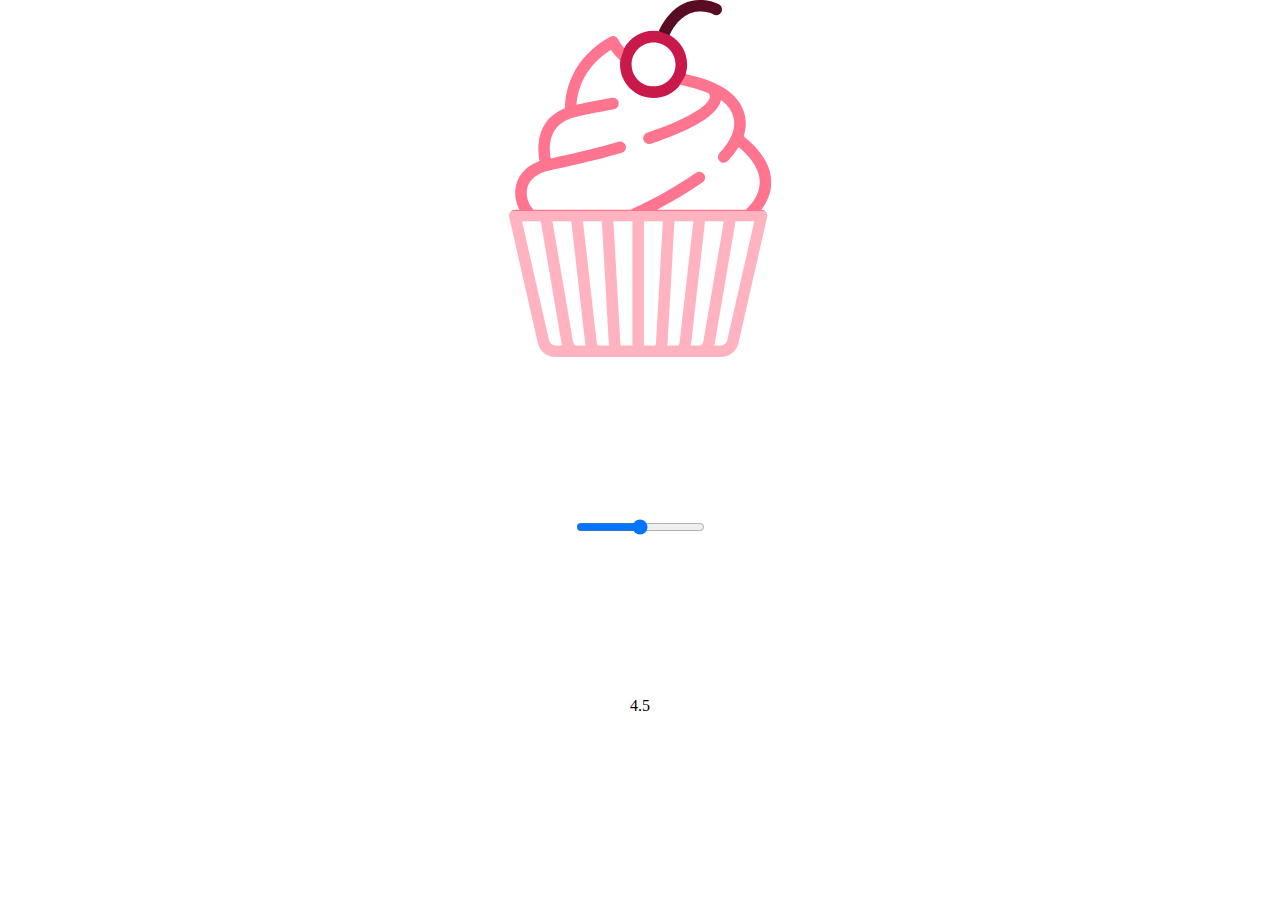
==== components.html @ 903bf8b4 "Set up project and began work on components" ====
<!DOCTYPE html>
<html lang="en">
<head>
    <meta charset="UTF-8">
    <meta http-equiv="X-UA-Compatible" content="IE=edge">
    <meta name="viewport" content="width=device-width, initial-scale=1.0">
    <title>Components</title>
    <link rel="stylesheet" href="styles.css">
</head>
<body class="components">
    <img src="assets/cupcake.svg" alt="a colorful cupcake">
    <input id="slider" type="range" min="3" max="6" step="0.5">
    <output for="slider"></output>

    <script src="functionality.js"></script>
</body>
</html>
---- styles.css ----
/* Reset */
*,
*::before,
*::after {
    box-sizing: border-box;
}

body,
h1,
p,
ul,
li {
    margin: 0;
    padding: 0;
}

img {
    display: block;
    max-width: 100%;
}

/* Components */

.components {
    display: flex;
    flex-direction: column;
    gap: 10em;
    align-items: center;
}
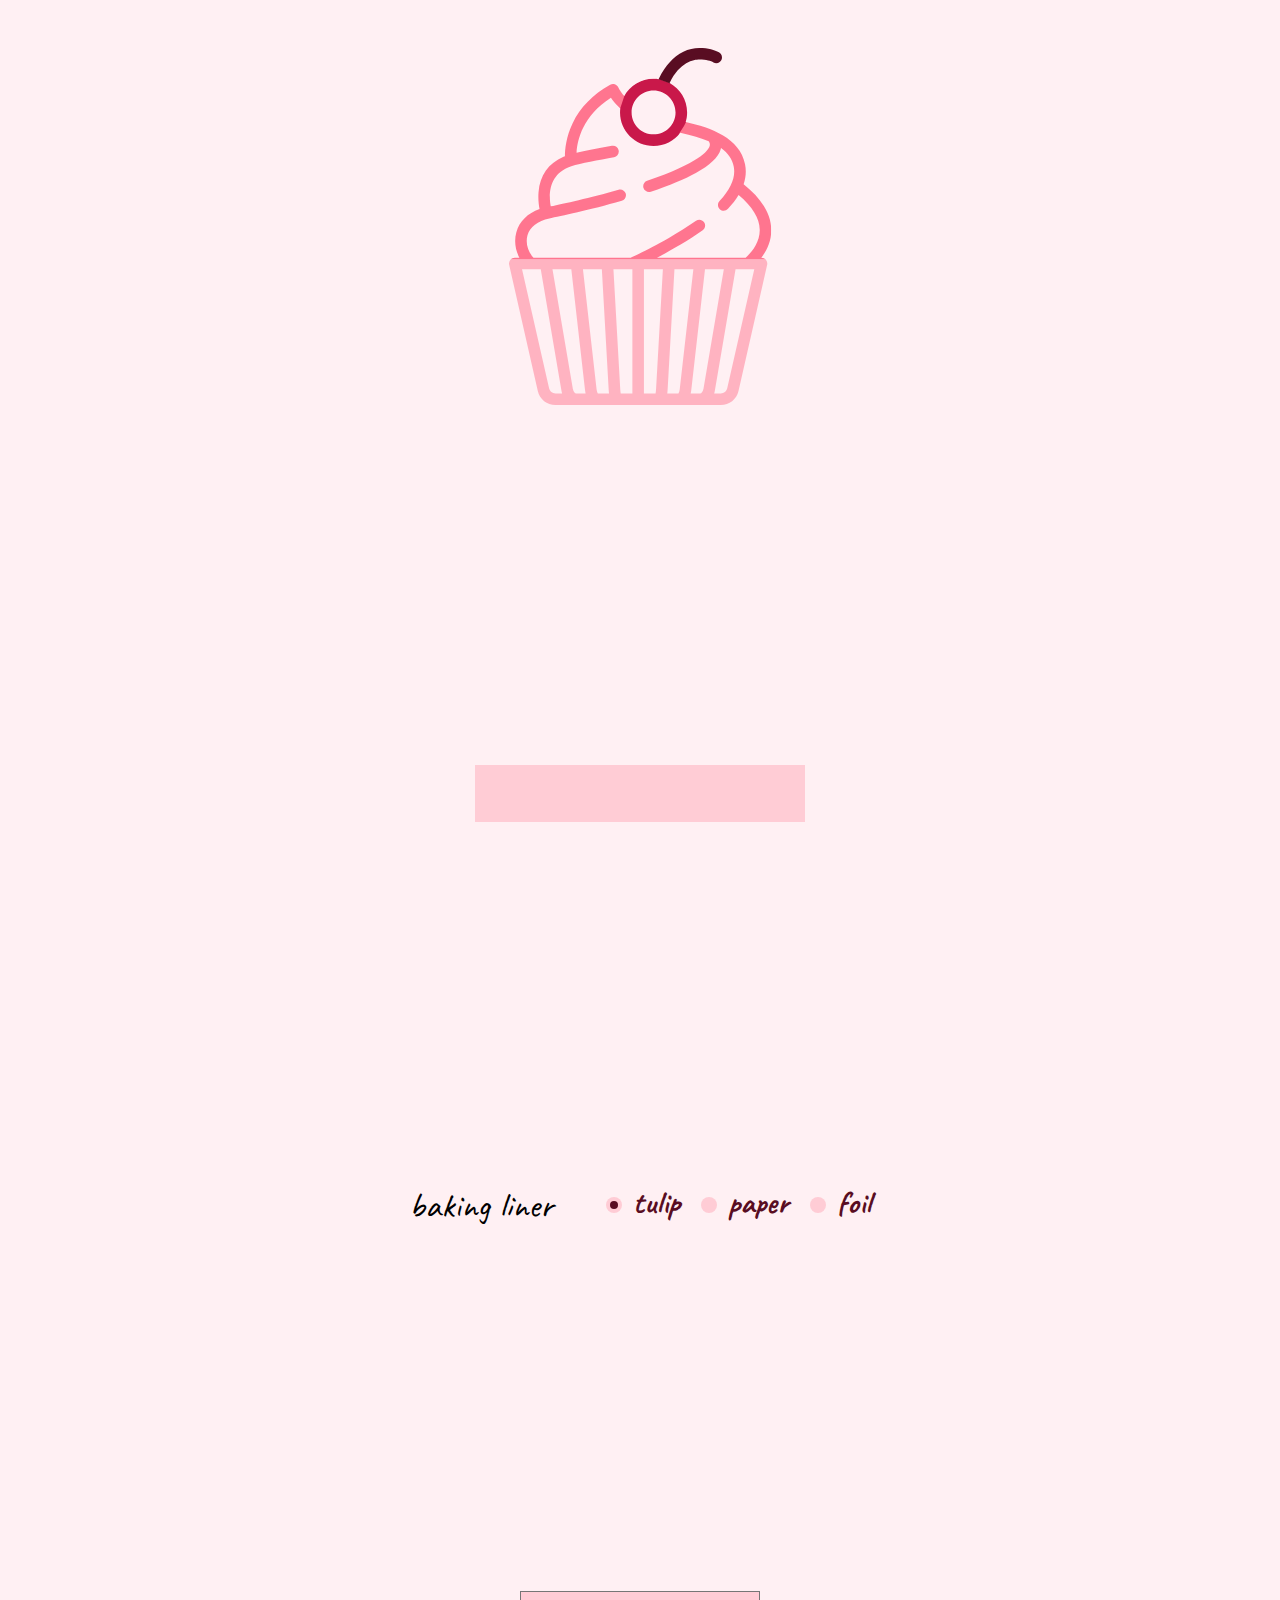
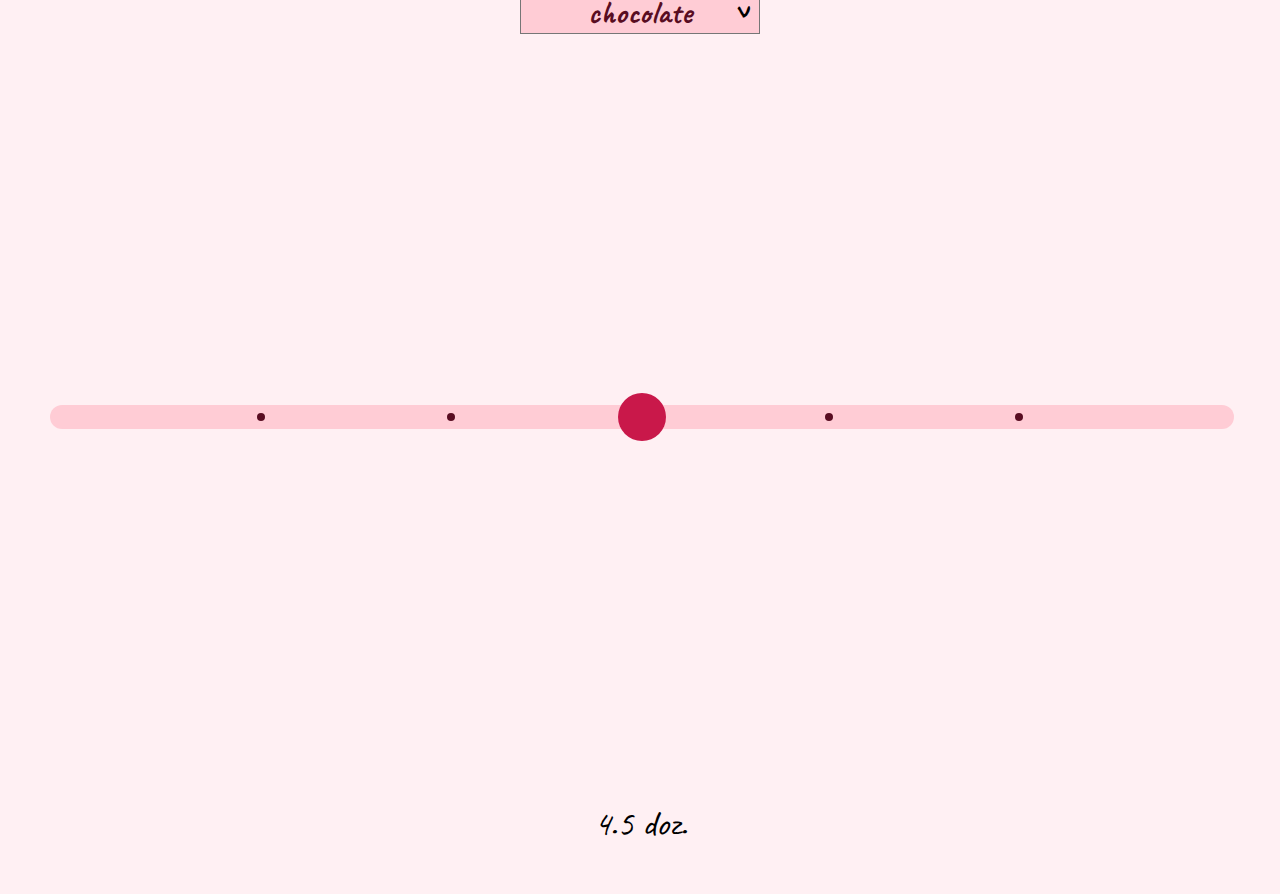
==== commit eb9e11b8: "select and inputs of type text, range, radio fully implemented" ====
--- a/components.html
+++ b/components.html
@@ -9,7 +9,61 @@
 </head>
 <body class="components">
     <img src="assets/cupcake.svg" alt="a colorful cupcake">
-    <input id="slider" type="range" min="3" max="6" step="0.5">
+    <!-- Using div instead of fieldset since fieldset can't be
+         a flex container -->
+    <input type="text">
+    <div class="radio-container">
+        <p>baking liner</p>
+        <ul>
+            <li>
+                <input type="radio" name="baking-liner" id="tulip" checked>
+                <label for="tulip">tulip</label>
+            </li>
+            <li>
+                <input type="radio" name="baking-liner" id="paper">
+                <label for="paper">paper</label>
+            </li>
+            <li>
+                <input type="radio" name="baking-liner" id="foil">
+                <label for="foil">foil</label>
+            </li>
+        </ul>
+    </div>
+    <div class="select-container">
+        <select name="cake" id="cake">
+            <option value="chocolate">chocolate</option>
+            <option value="red velvet">red velvet</option>
+            <option value="yellow">yellow</option>
+        </select>
+    </div>
+    <div class="slider-container">
+        <input id="slider" type="range" min="3" max="6" step="0.5">
+        <div class="slider-dots">
+            <div class="slider-dot-box">
+                <div class="slider-dot"></div>
+            </div>
+            <div class="slider-dot-box">
+                <div class="slider-dot"></div>
+            </div>
+            <div class="slider-dot-box">
+                <div class="slider-dot"></div>
+            </div>
+            <!-- The default value must be the middle value by
+                 the HTML5 specification, so we default this one to active -->
+            <div class="slider-dot-box active">
+                <div class="slider-dot"></div>
+            </div>
+            <div class="slider-dot-box">
+                <div class="slider-dot"></div>
+            </div>
+            <div class="slider-dot-box">
+                <div class="slider-dot"></div>
+            </div>
+            <div class="slider-dot-box">
+                <div class="slider-dot"></div>
+            </div>
+        </div>
+    </div>
     <output for="slider"></output>
 
     <script src="functionality.js"></script>
--- a/styles.css
+++ b/styles.css
@@ -1,3 +1,51 @@
+@import url('https://fonts.googleapis.com/css2?family=Caveat:wght@400;700&display=swap');
+
+:root {
+    /* Color palette */
+    --clr-10: #590d22;
+    --clr-9: #800f2f;
+    --clr-8: #a4133c;
+    --clr-7: #c9184a;
+    --clr-6: #ff4d6d;
+    --clr-5: #ff758f;
+    --clr-4: #ff8fa3;
+    --clr-3: #ffb3c1;
+    --clr-2: #ffccd5;
+    --clr-1: #fff0f3;
+
+    /* Document colors */
+    --clr-form: var(--clr-1);
+    --clr-field-bg: var(--clr-2);
+    --clr-field-fg: var(--clr-10);
+    --clr-label: #000;
+    --clr-h1: var(--clr-6);
+    --clr-slider-thumb: var(--clr-7);
+    --clr-button-bg: var(--clr-7);
+    --clr-button-fg: var(--clr-1);
+
+    /* Fonts */
+    --ff-h1: "Caveat", cursive, sans-serif;
+    --ff-subheading: "Caveat", cursive, sans-serif;
+    --ff-label: "Caveat", cursive, sans-serif;
+    --ff-value: "Caveat", cursive, sans-serif;
+    --ff-button: "Caveat", cursive, sans-serif;
+
+    --fw-h1: 400;
+    --fw-subheading: 400;
+    --fw-label: 400;
+    --fw-value: 700;
+    --fw-button: 700;
+
+    --fs-h1: 4rem;
+    --fs-subheading: 2.25rem;
+    --fs-label: 2.25rem;
+    --fs-checkbox-label: 1.125;
+    --fs-value: 2rem;
+    --fs-button: 3rem;
+
+
+}
+
 /* Reset */
 *,
 *::before,
@@ -9,9 +57,14 @@
 h1,
 p,
 ul,
-li {
+li,
+fieldset {
     margin: 0;
     padding: 0;
+}
+
+ul {
+    list-style: none;
 }
 
 img {
@@ -19,11 +72,213 @@
     max-width: 100%;
 }
 
+/* Form resets from MDN and CSS Tricks */
+input[type=range] {
+    /* Hide the slider so we can make a custom slider */
+    -webkit-appearance: none;
+    appearance: none;
+    background: transparent; 
+}
+
+input[type=range]::-webkit-slider-thumb {
+    -webkit-appearance: none;
+    appearance: none;
+}
+
+/* TODO: Update later for accessibility */
+input[type=range]:focus {
+    outline: none;
+}
+
+input[type=range]::-ms-track {
+    width: 100%;
+    cursor: pointer;
+    background: transparent;
+    border-color: transparent;
+    color: transparent;
+}
+
 /* Components */
 
 .components {
+    padding: 3rem;
     display: flex;
     flex-direction: column;
     gap: 10em;
     align-items: center;
+    background: var(--clr-form);
+}
+
+input[type=text] {
+    background: var(--clr-field-bg);
+    color: var(--clr-field-fg);
+    font-family: var(--ff-value);
+    font-weight: var(--fw-value);
+    font-size: var(--fs-value);
+    padding: 0.5rem;
+    border: none;
+}
+
+/* TODO: Change for accessibility */
+input[type=text]:focus {
+    outline: none;
+}
+
+.select-container {
+    position: relative;
+}
+
+.select-container::after {
+    content: ">";
+    font-family: var(--ff-value);
+    font-weight: var(--fw-value);
+    font-size: var(--fs-value);
+    position: absolute;
+    top: 0;
+    right: 0;
+    padding-top: 2%;
+    padding-right: 2%;
+    transform: rotate(90deg);
+    pointer-events: none;
+}
+
+select {
+    -webkit-appearance: none;
+    appearance: none;
+    width: 15rem;
+    text-align: center;
+    background: var(--clr-field-bg);
+    color: var(--clr-field-fg);
+    font-family: var(--ff-value);
+    font-weight: var(--fw-value);
+    font-size: var(--fs-value);
+}
+
+option {
+    font-family: inherit;
+    font-weight: inherit;
+    font-size: inherit;
+}
+
+.slider-container {
+    width: 100%;
+    position: relative;
+}
+
+input[type=range] {
+    width: 100%;
+}
+
+input[type=range]::-webkit-slider-runnable-track {
+    background: var(--clr-field-bg);
+    width: 100%;
+    height: 1.5rem;
+    border-radius: 22.5px;
+    cursor: pointer;
+}
+
+input[type=range]::-webkit-slider-thumb {
+    background: var(--clr-slider-thumb);
+    width: 3rem;
+    height: 3rem;
+    border-radius: 50%;
+    margin-top: -0.75rem;
+}
+
+input[type=range]::-moz-range-track {
+    background: var(--clr-field-bg);
+    width: 100%;
+    height: 1.5rem;
+    border-radius: 22.5px;
+    cursor: pointer;
+}
+
+input[type=range]::-moz-range-thumb {
+    background: var(--clr-slider-thumb);
+    width: 3rem;
+    height: 3rem;
+    border-radius: 50%;
+    margin-top: -0.75rem;
+    cursor:pointer;
+}
+
+.slider-dots {
+    position: absolute;
+    top: 0;
+    left: 0;
+    width: 100%;
+    height: 100%;
+    display: flex;
+    justify-content: space-between;
+    align-items: center;
+    pointer-events: none;
+}
+
+.slider-dot-box {
+    width: 3rem;
+    display: flex;
+    justify-content: center;
+    align-items: center;
+}
+
+.slider-dot {
+    width: 0.5rem;
+    height: 0.5rem;
+    border-radius: 50%;
+    background: var(--clr-field-fg);
+}
+
+.slider-dot-box:first-child > .slider-dot,
+.slider-dot-box:last-child > .slider-dot,
+.slider-dot-box.active > .slider-dot {
+    background: transparent;
+}
+
+.radio-container {
+    display: flex;
+    gap: 3rem;
+}
+
+.radio-container ul {
+    display: flex;
+    justify-content: space-between;
+    gap: 1rem;
+    font-family: var(--ff-value);
+    font-weight: var(--fw-value);
+    font-size: var(--fs-value);
+    color: var(--clr-field-fg);
+}
+
+input[type=radio] {
+    -webkit-appearance: none;
+    appearance: none;
+    width: 1rem;
+    height: 1rem;
+    border-radius: 50%;
+    background: var(--clr-field-bg);
+}
+
+input[type="radio"]:checked {
+    position: relative;
+}
+
+input[type="radio"]:checked::before {
+    content: "";
+    display: block;
+    width: 0.5rem;
+    height: 0.5rem;
+    border-radius: 50%;
+    background: var(--clr-field-fg);
+    position: absolute;
+    top: 50%;
+    left: 50%;
+    transform: translate(-50%, -50%);
+}
+
+/* General Styles */
+
+body {
+    font-family: var(--ff-label);
+    font-weight: var(--fw-label);
+    font-size: var(--fs-label);
 }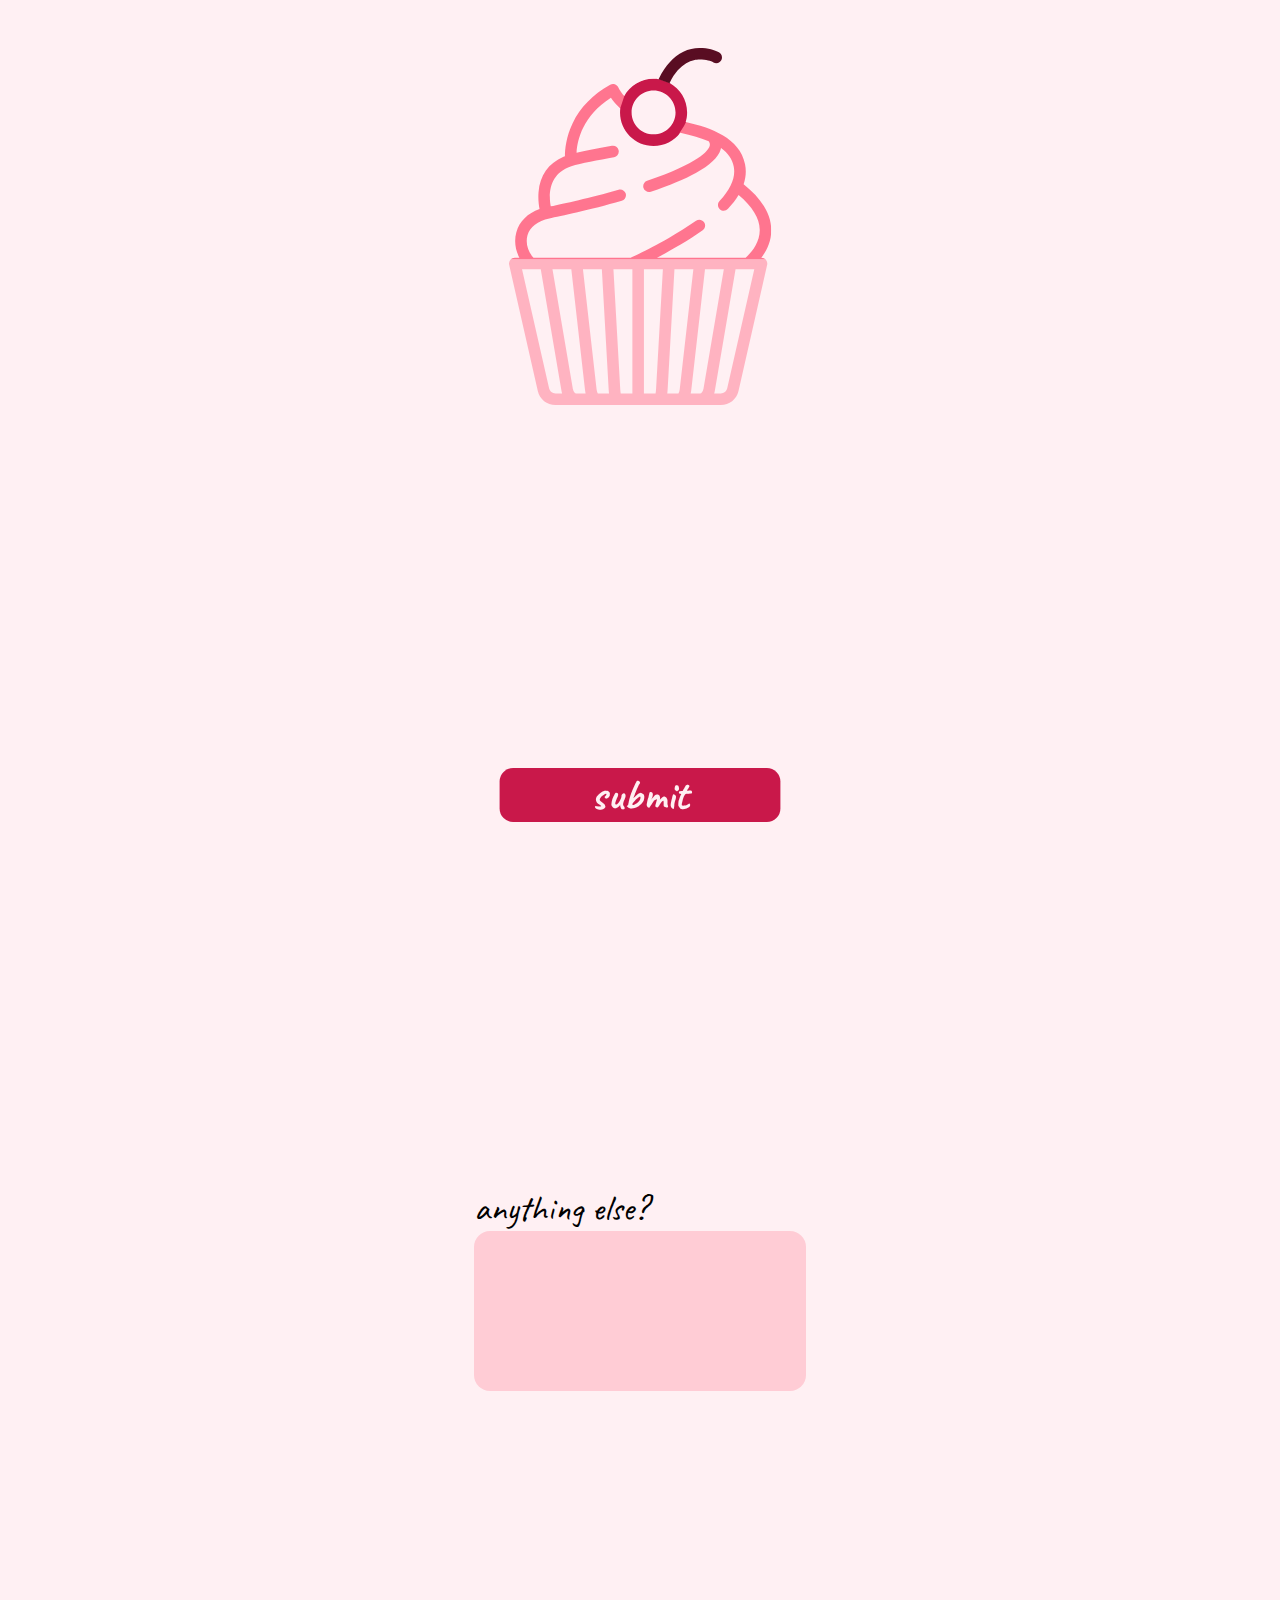
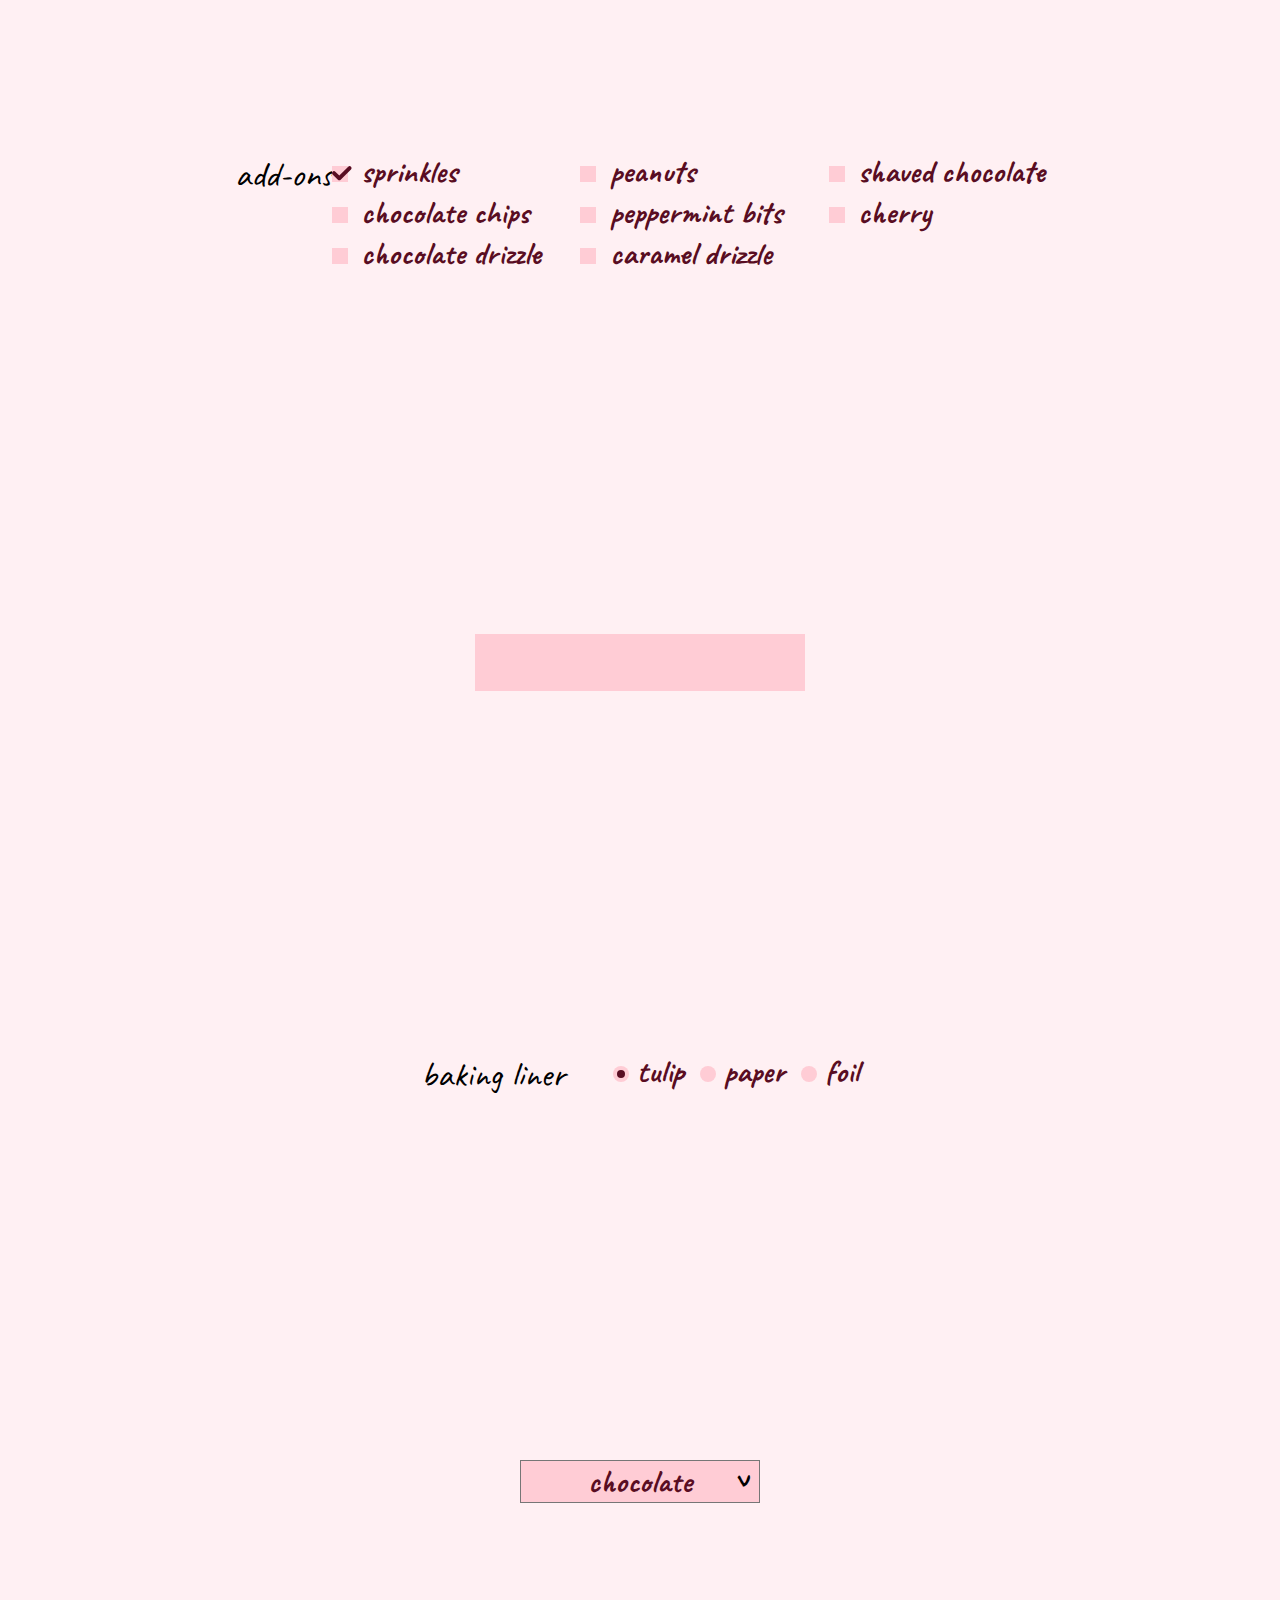
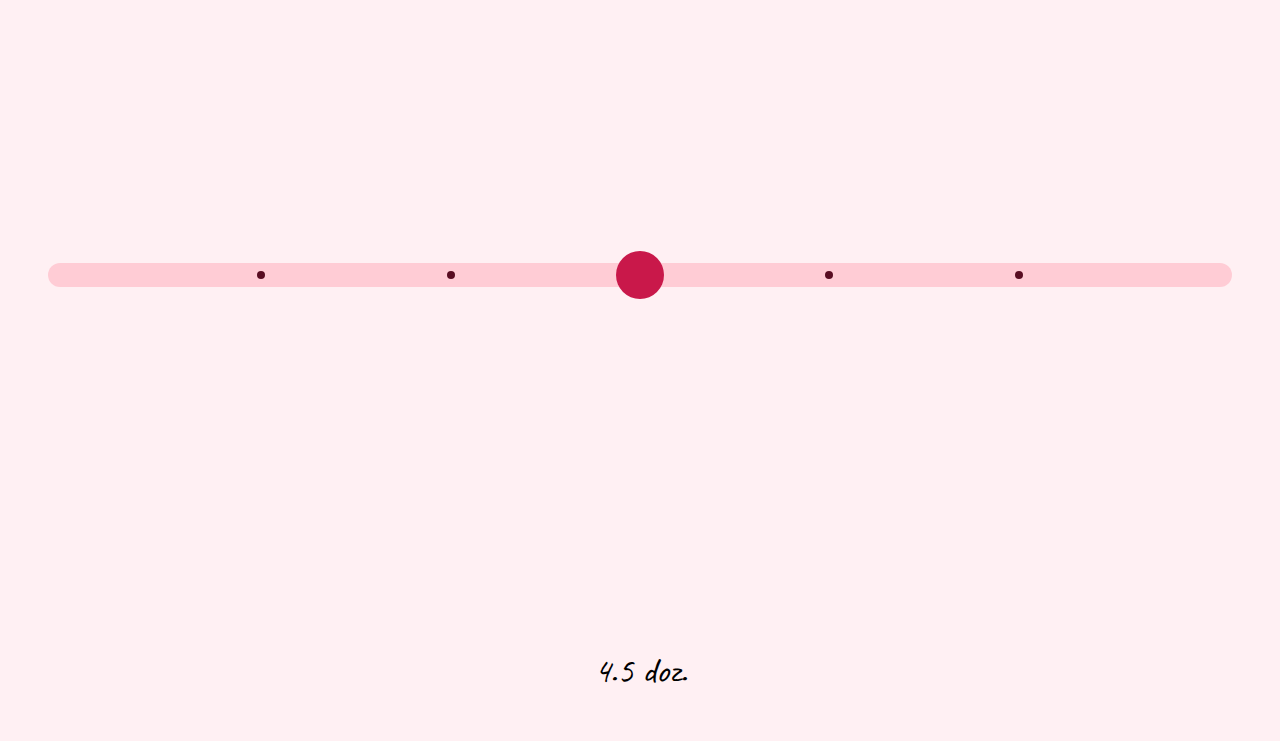
==== commit dcfbcef7: "completed components" ====
--- a/components.html
+++ b/components.html
@@ -1,17 +1,51 @@
 <!DOCTYPE html>
 <html lang="en">
-<head>
-    <meta charset="UTF-8">
-    <meta http-equiv="X-UA-Compatible" content="IE=edge">
-    <meta name="viewport" content="width=device-width, initial-scale=1.0">
-    <title>Components</title>
-    <link rel="stylesheet" href="styles.css">
-</head>
-<body class="components">
-    <img src="assets/cupcake.svg" alt="a colorful cupcake">
-    <!-- Using div instead of fieldset since fieldset can't be
-         a flex container -->
-    <input type="text">
+    <head>
+        <meta charset="UTF-8">
+        <meta http-equiv="X-UA-Compatible" content="IE=edge">
+        <meta name="viewport" content="width=device-width, initial-scale=1.0">
+        <title>Components</title>
+        <link rel="stylesheet" href="styles.css">
+    </head>
+    <body class="components">
+        <img src="assets/cupcake.svg" alt="a colorful cupcake">
+        <button action="submit">submit</button>
+        <div class="textarea-container">
+            <label for="anything-else">anything else?</label>
+            <textarea name="anything-else" id="anything-else"></textarea>
+        </div>
+        <div class="checkbox-container">
+            <p>add-ons</p>
+            <ul>
+                <li>
+                    <input type="checkbox" name="sprinkles" id="sprinkles" checked><label for="sprinkles">sprinkles</label>
+                </li>
+                <li>
+                    <input type="checkbox" name="peanuts" id="peanuts"><label for="peanuts">peanuts</label>
+                </li>
+                <li>
+                    <input type="checkbox" name="shaved-chocolate" id="shaved-chocolate"><label for="shaved-chocolate">shaved chocolate</label>
+                </li>
+                <li>
+                    <input type="checkbox" name="chocolate-chips" id="chocolate-chips"><label for="chocolate-chips">chocolate chips</label>
+                </li>
+                <li>
+                    <input type="checkbox" name="peppermint-bits" id="peppermint-bits"><label for="peppermint-bits">peppermint bits</label>
+                </li>
+                <li>
+                    <input type="checkbox" name="cherry" id="cherry"><label for="cherry">cherry</label>
+                </li>
+                <li>
+                    <input type="checkbox" name="chocolate-drizzle" id="chocolate-drizzle"><label for="chocolate-drizzle">chocolate drizzle</label>
+                </li>
+                <li>
+                    <input type="checkbox" name="caramel-drizzle" id="caramel-drizzle"><label for="caramel-drizzle">caramel drizzle</label>
+                </li>
+            </ul>
+        </div>
+        <input type="text">
+        <!-- Using div instead of fieldset since fieldset can't be
+            a flex container -->
     <div class="radio-container">
         <p>baking liner</p>
         <ul>
--- a/styles.css
+++ b/styles.css
@@ -51,14 +51,6 @@
 *::before,
 *::after {
     box-sizing: border-box;
-}
-
-body,
-h1,
-p,
-ul,
-li,
-fieldset {
     margin: 0;
     padding: 0;
 }
@@ -167,6 +159,7 @@
 
 input[type=range] {
     width: 100%;
+    display: block;
 }
 
 input[type=range]::-webkit-slider-runnable-track {
@@ -275,6 +268,107 @@
     transform: translate(-50%, -50%);
 }
 
+.checkbox-container {
+    display: flex;
+}
+
+.checkbox-container ul {
+    display: grid;
+    grid-template-columns: repeat(3, 1fr);
+    column-gap: 1em;
+    font-family: var(--ff-value);
+    font-weight: var(--fw-value);
+    font-size: var(--fs-value);
+    color: var(--clr-field-fg);
+}
+
+input[type=checkbox] {
+    -webkit-appearance: none;
+    appearance: none;
+    width: 1rem;
+    height: 1rem;
+    background: var(--clr-field-bg);
+    margin-right: 1em;
+}
+
+input[type=checkbox]:checked {
+    position: relative;
+}
+
+input[type=checkbox]:checked::before {
+    content: "";
+    display: block;
+    background-image: url(./assets/checkmark.svg);
+    background-size: contain;
+    background-repeat: no-repeat;
+    width: 125%;
+    height: 125%;
+}
+
+textarea {
+    display: block;
+    overflow: auto;
+    width: 100%;
+    height: 10rem;
+    padding: 1rem;
+    resize: none;
+    background-color: var(--clr-field-bg);
+    color: var(--clr-field-fg);
+    font-family: var(--ff-value);
+    font-weight: var(--fw-value);
+    font-size: var(--fs-value);
+    border: none;
+    border-radius: 0.5em;
+}
+
+/* TODO: Change for accessibility */
+textarea:focus {
+    outline: none;
+}
+
+button {
+    background-color: var(--clr-button-bg);
+    color: var(--clr-button-fg);
+    font-family: var(--ff-button);
+    font-weight: var(--fw-button);
+    font-size: var(--fs-button);
+    width: 19.5rem;
+    border: none;
+    border-radius: 15px;
+    cursor: pointer;
+    transform: scale(0.9);
+    transition: transform ease 150ms;
+}
+
+button:hover {
+    transform: scale(1);
+    animation-name: jiggle;
+    animation-duration: 500ms;
+}
+
+button:active {
+    transform: scale(0.9);
+    transition: transform ease 50ms;
+}
+
+@keyframes jiggle {
+    20% {
+        transform: rotateZ(-3deg);
+    }
+    40% {
+        transform: rotateZ(3deg);
+    }
+    60% {
+        transform: rotateZ(-3deg);
+    }
+    80% {
+        transform: rotateZ(3deg);
+    }
+    100% {
+        transform: rotateZ(0deg);
+    }
+}
+
 /* General Styles */
 
 body {
